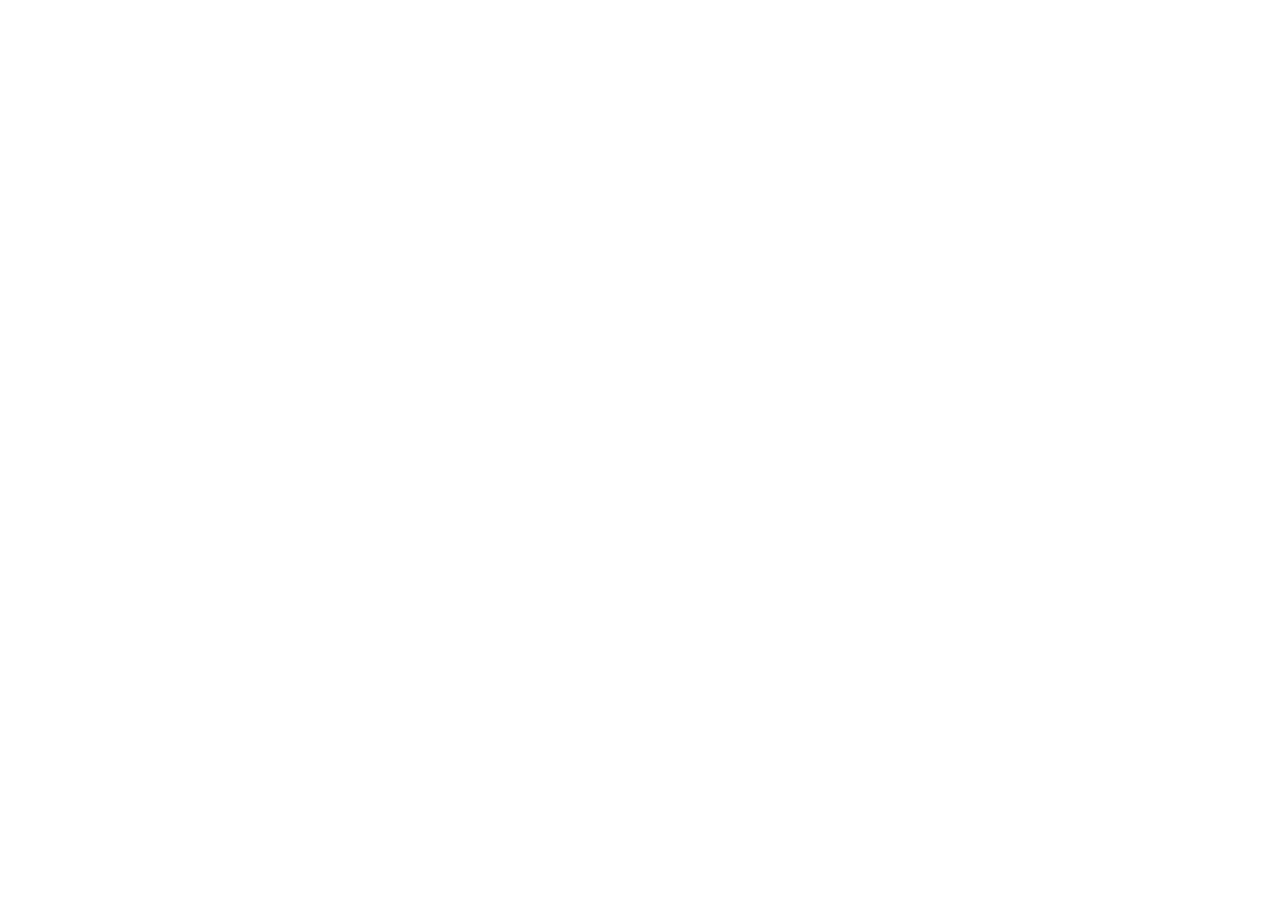
==== example/index.html @ dd120149 "initial" ====
<!DOCTYPE html>
<html>
<head>
	<title></title>
	<script type="text/javascript" src="../bower_components/jquery/dist/jquery.min.js"></script>
	<script type="text/javascript" src="../jquery.calculator.js"></script>
	<link rel="stylesheet" type="text/css" href="../jquery.calculate.css">
	<link rel="stylesheet" type="text/css" href="style.css">
</head>
<body>
	<div class="section-outer">
		<div class="section-inner">
		</div>
	</div>
	<script type="text/javascript">
		$(".section-inner").calculator();
	</script>
</body>
</html>
---- example/style.css ----
html,
body {
  height: 100%;
  width: 100%;
}

.section-outer {
  display: table;
  height: 100%;
  width: 100%;
}

.section-inner {
  display: table-cell;
  vertical-align: middle;
  text-align: center;
}
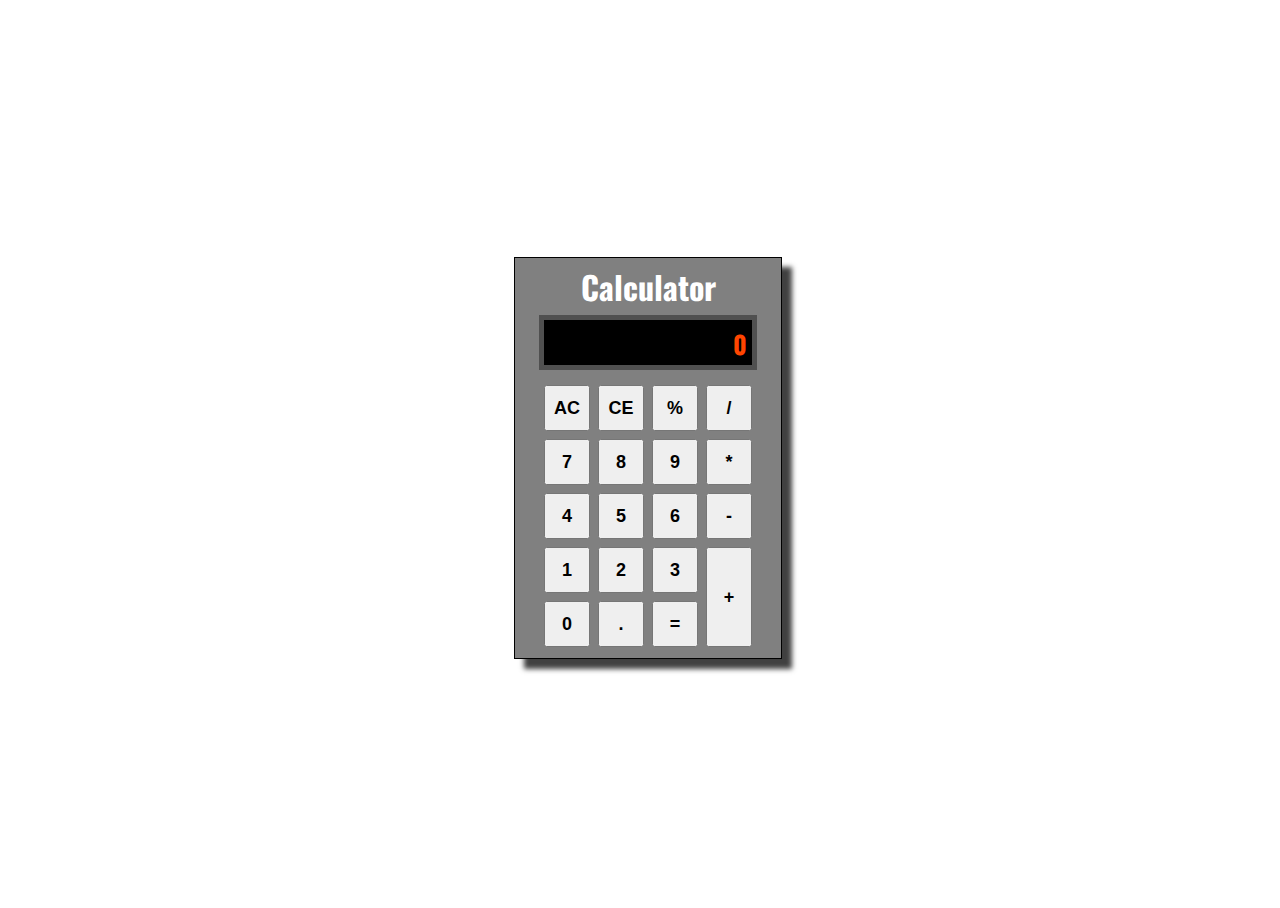
==== commit 035a3886: "shrink code" ====
--- a/example/index.html
+++ b/example/index.html
@@ -1,10 +1,10 @@
 <!DOCTYPE html>
 <html>
 <head>
-	<title></title>
-	<script type="text/javascript" src="../bower_components/jquery/dist/jquery.min.js"></script>
+	<title>jQuery Calculator</title>
+	<script type="text/javascript" src="https://cdnjs.cloudflare.com/ajax/libs/jquery/1.11.3/jquery.min.js"></script>
 	<script type="text/javascript" src="../jquery.calculator.js"></script>
-	<link rel="stylesheet" type="text/css" href="../jquery.calculate.css">
+	<link rel="stylesheet" type="text/css" href="../jquery.calculator.css">
 	<link rel="stylesheet" type="text/css" href="style.css">
 </head>
 <body>
